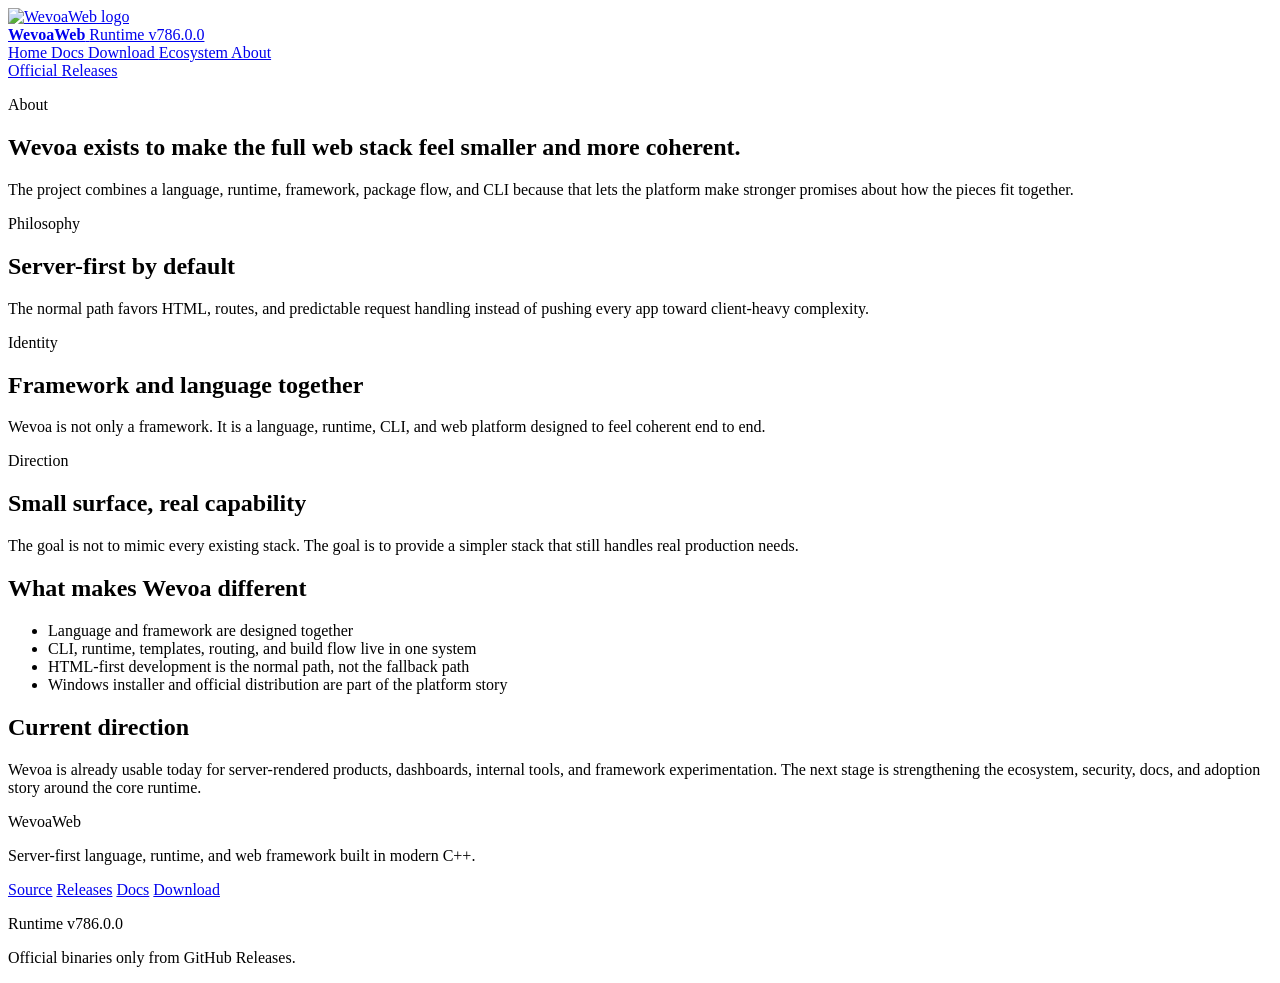
==== site/about/index.html @ ff42b8ff "fix: deploy committed static site on Vercel" ====
<!DOCTYPE html>
<html lang="en">
<head>
  <meta charset="utf-8">
  <meta name="viewport" content="width=device-width, initial-scale=1">
  <title>WevoaWeb | About</title>
  <meta name="description" content="Learn what WevoaWeb is, why it exists, and what principles guide the platform.">
  <link rel="icon" type="image/png" href="/Web.png">
  <link rel="stylesheet" href="/style.css">
</head>
<body>
<header class="site-header">
  <div class="header-shell">
    <a class="brand-mark" href="/">
      <img src="/Web.png" alt="WevoaWeb logo">
      <div class="brand-copy">
        <strong>WevoaWeb</strong>
        <span>Runtime v786.0.0</span>
      </div>
    </a>

    <nav class="top-nav">
      
      <a href="/" class="nav-link">
        Home
      </a>
      
      <a href="/docs" class="nav-link">
        Docs
      </a>
      
      <a href="/download" class="nav-link">
        Download
      </a>
      
      <a href="/ecosystem" class="nav-link">
        Ecosystem
      </a>
      
      <a href="/about" class="nav-link nav-link-active">
        About
      </a>
      
    </nav>

    <a class="header-cta" href="https://github.com/Wevoa/Wevoa/releases">Official Releases</a>
  </div>
</header>

  <main class="page-shell">
    <section class="page-intro">
  <p class="eyebrow">About</p>
  <h1>Wevoa exists to make the full web stack feel smaller and more coherent.</h1>
  <p class="hero-lead">The project combines a language, runtime, framework, package flow, and CLI because that lets the platform make stronger promises about how the pieces fit together.</p>
</section>

<section class="card-grid">
  
  <article class="content-card">
    <p class="card-label">Philosophy</p>
    <h2>Server-first by default</h2>
    <p>The normal path favors HTML, routes, and predictable request handling instead of pushing every app toward client-heavy complexity.</p>
  </article>
  
  <article class="content-card">
    <p class="card-label">Identity</p>
    <h2>Framework and language together</h2>
    <p>Wevoa is not only a framework. It is a language, runtime, CLI, and web platform designed to feel coherent end to end.</p>
  </article>
  
  <article class="content-card">
    <p class="card-label">Direction</p>
    <h2>Small surface, real capability</h2>
    <p>The goal is not to mimic every existing stack. The goal is to provide a simpler stack that still handles real production needs.</p>
  </article>
  
</section>

<section class="section-frame split-panel">
  <article class="content-card">
    <h2>What makes Wevoa different</h2>
    <ul class="detail-list">
      <li>Language and framework are designed together</li>
      <li>CLI, runtime, templates, routing, and build flow live in one system</li>
      <li>HTML-first development is the normal path, not the fallback path</li>
      <li>Windows installer and official distribution are part of the platform story</li>
    </ul>
  </article>

  <article class="content-card">
    <h2>Current direction</h2>
    <p>Wevoa is already usable today for server-rendered products, dashboards, internal tools, and framework experimentation. The next stage is strengthening the ecosystem, security, docs, and adoption story around the core runtime.</p>
  </article>
</section>

  </main>
<footer class="site-footer">
  <div class="footer-shell">
    <div class="footer-brand">
      <p class="footer-title">WevoaWeb</p>
      <p class="footer-copy">Server-first language, runtime, and web framework built in modern C++.</p>
    </div>
    <div class="footer-links">
      <a href="https://github.com/Wevoa/Wevoa">Source</a>
      <a href="https://github.com/Wevoa/Wevoa/releases">Releases</a>
      <a href="/docs">Docs</a>
      <a href="/download">Download</a>
    </div>
    <div class="footer-meta">
      <p class="footer-version">Runtime v786.0.0</p>
      <p class="footer-note">Official binaries only from GitHub Releases.</p>
    </div>
  </div>
</footer>

</body>
</html>
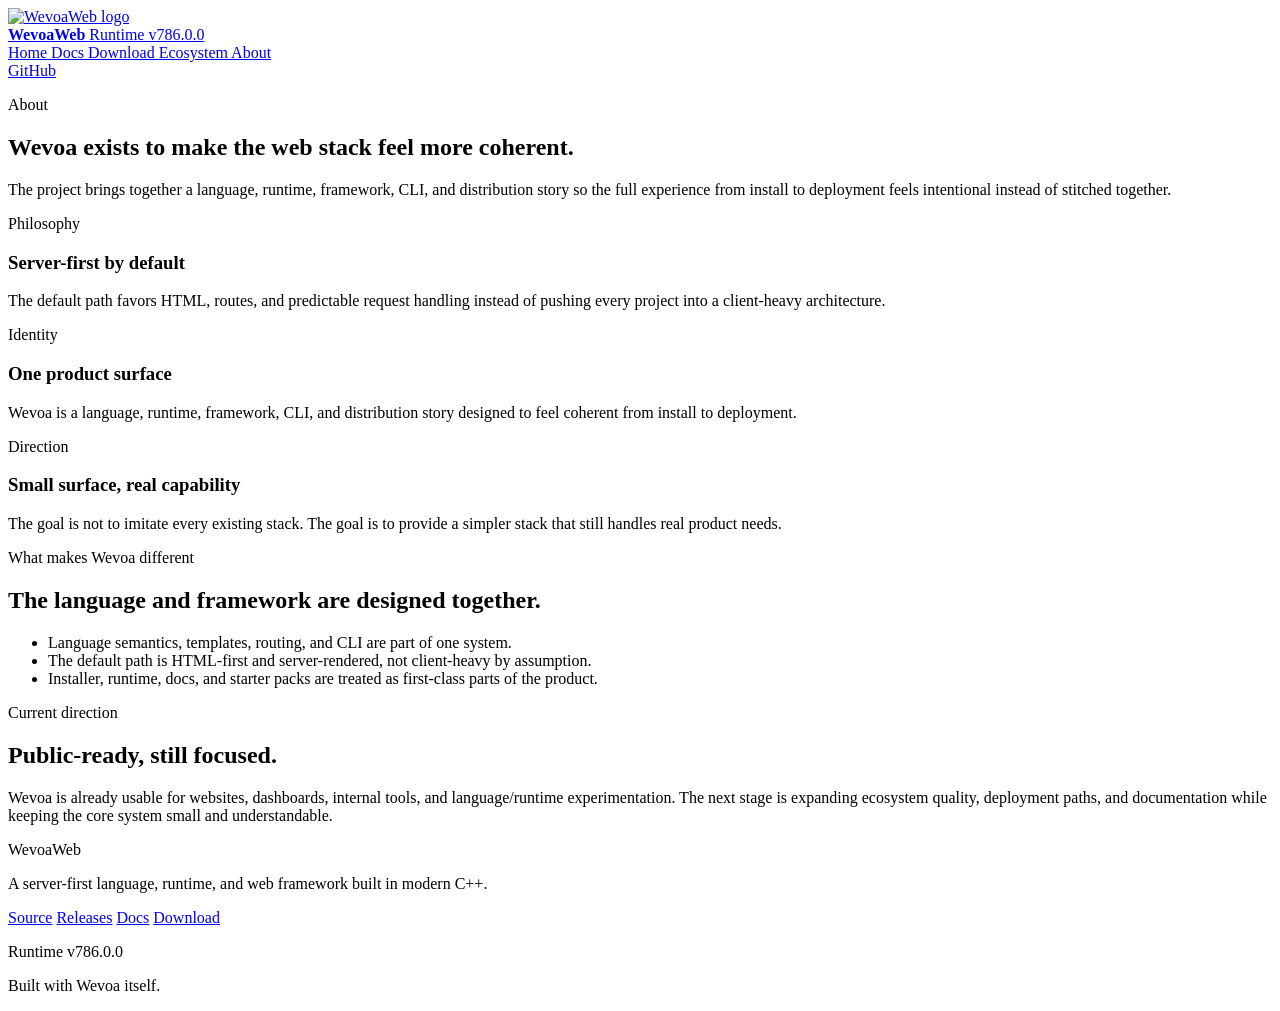
==== commit b1294054: "feat: refresh official website design and contributor board" ====
--- a/site/about/index.html
+++ b/site/about/index.html
@@ -43,53 +43,54 @@
       
     </nav>
 
-    <a class="header-cta" href="https://github.com/Wevoa/Wevoa/releases">Official Releases</a>
+    <a class="header-cta" href="https://github.com/Wevoa/Wevoa">GitHub</a>
   </div>
 </header>
 
   <main class="page-shell">
     <section class="page-intro">
   <p class="eyebrow">About</p>
-  <h1>Wevoa exists to make the full web stack feel smaller and more coherent.</h1>
-  <p class="hero-lead">The project combines a language, runtime, framework, package flow, and CLI because that lets the platform make stronger promises about how the pieces fit together.</p>
+  <h1>Wevoa exists to make the web stack feel more coherent.</h1>
+  <p class="hero-lead">The project brings together a language, runtime, framework, CLI, and distribution story so the full experience from install to deployment feels intentional instead of stitched together.</p>
 </section>
 
-<section class="card-grid">
+<section class="feature-grid">
   
-  <article class="content-card">
+  <article class="feature-card">
     <p class="card-label">Philosophy</p>
-    <h2>Server-first by default</h2>
-    <p>The normal path favors HTML, routes, and predictable request handling instead of pushing every app toward client-heavy complexity.</p>
+    <h3>Server-first by default</h3>
+    <p>The default path favors HTML, routes, and predictable request handling instead of pushing every project into a client-heavy architecture.</p>
   </article>
   
-  <article class="content-card">
+  <article class="feature-card">
     <p class="card-label">Identity</p>
-    <h2>Framework and language together</h2>
-    <p>Wevoa is not only a framework. It is a language, runtime, CLI, and web platform designed to feel coherent end to end.</p>
+    <h3>One product surface</h3>
+    <p>Wevoa is a language, runtime, framework, CLI, and distribution story designed to feel coherent from install to deployment.</p>
   </article>
   
-  <article class="content-card">
+  <article class="feature-card">
     <p class="card-label">Direction</p>
-    <h2>Small surface, real capability</h2>
-    <p>The goal is not to mimic every existing stack. The goal is to provide a simpler stack that still handles real production needs.</p>
+    <h3>Small surface, real capability</h3>
+    <p>The goal is not to imitate every existing stack. The goal is to provide a simpler stack that still handles real product needs.</p>
   </article>
   
 </section>
 
 <section class="section-frame split-panel">
   <article class="content-card">
-    <h2>What makes Wevoa different</h2>
+    <p class="eyebrow">What makes Wevoa different</p>
+    <h2>The language and framework are designed together.</h2>
     <ul class="detail-list">
-      <li>Language and framework are designed together</li>
-      <li>CLI, runtime, templates, routing, and build flow live in one system</li>
-      <li>HTML-first development is the normal path, not the fallback path</li>
-      <li>Windows installer and official distribution are part of the platform story</li>
+      <li>Language semantics, templates, routing, and CLI are part of one system.</li>
+      <li>The default path is HTML-first and server-rendered, not client-heavy by assumption.</li>
+      <li>Installer, runtime, docs, and starter packs are treated as first-class parts of the product.</li>
     </ul>
   </article>
 
   <article class="content-card">
-    <h2>Current direction</h2>
-    <p>Wevoa is already usable today for server-rendered products, dashboards, internal tools, and framework experimentation. The next stage is strengthening the ecosystem, security, docs, and adoption story around the core runtime.</p>
+    <p class="eyebrow">Current direction</p>
+    <h2>Public-ready, still focused.</h2>
+    <p>Wevoa is already usable for websites, dashboards, internal tools, and language/runtime experimentation. The next stage is expanding ecosystem quality, deployment paths, and documentation while keeping the core system small and understandable.</p>
   </article>
 </section>
 
@@ -98,7 +99,7 @@
   <div class="footer-shell">
     <div class="footer-brand">
       <p class="footer-title">WevoaWeb</p>
-      <p class="footer-copy">Server-first language, runtime, and web framework built in modern C++.</p>
+      <p class="footer-copy">A server-first language, runtime, and web framework built in modern C++.</p>
     </div>
     <div class="footer-links">
       <a href="https://github.com/Wevoa/Wevoa">Source</a>
@@ -108,7 +109,7 @@
     </div>
     <div class="footer-meta">
       <p class="footer-version">Runtime v786.0.0</p>
-      <p class="footer-note">Official binaries only from GitHub Releases.</p>
+      <p class="footer-note">Built with Wevoa itself.</p>
     </div>
   </div>
 </footer>
